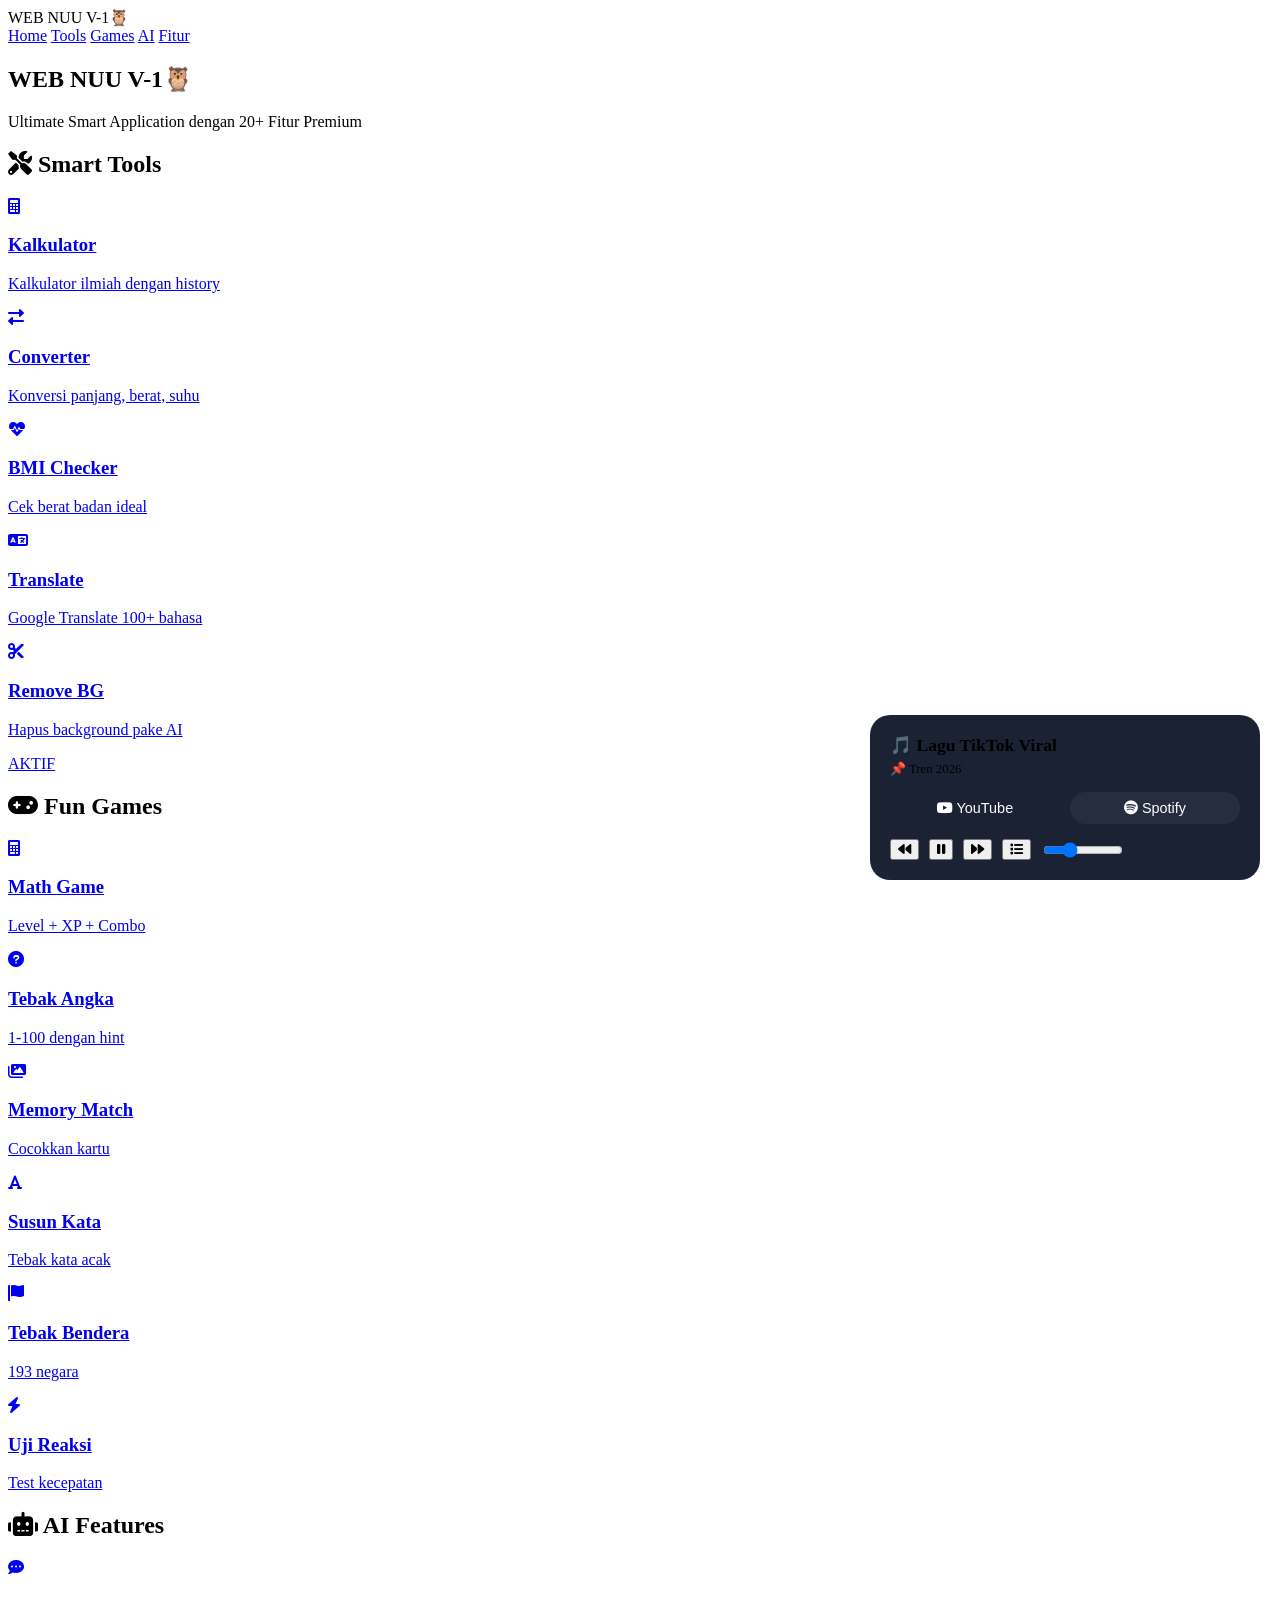
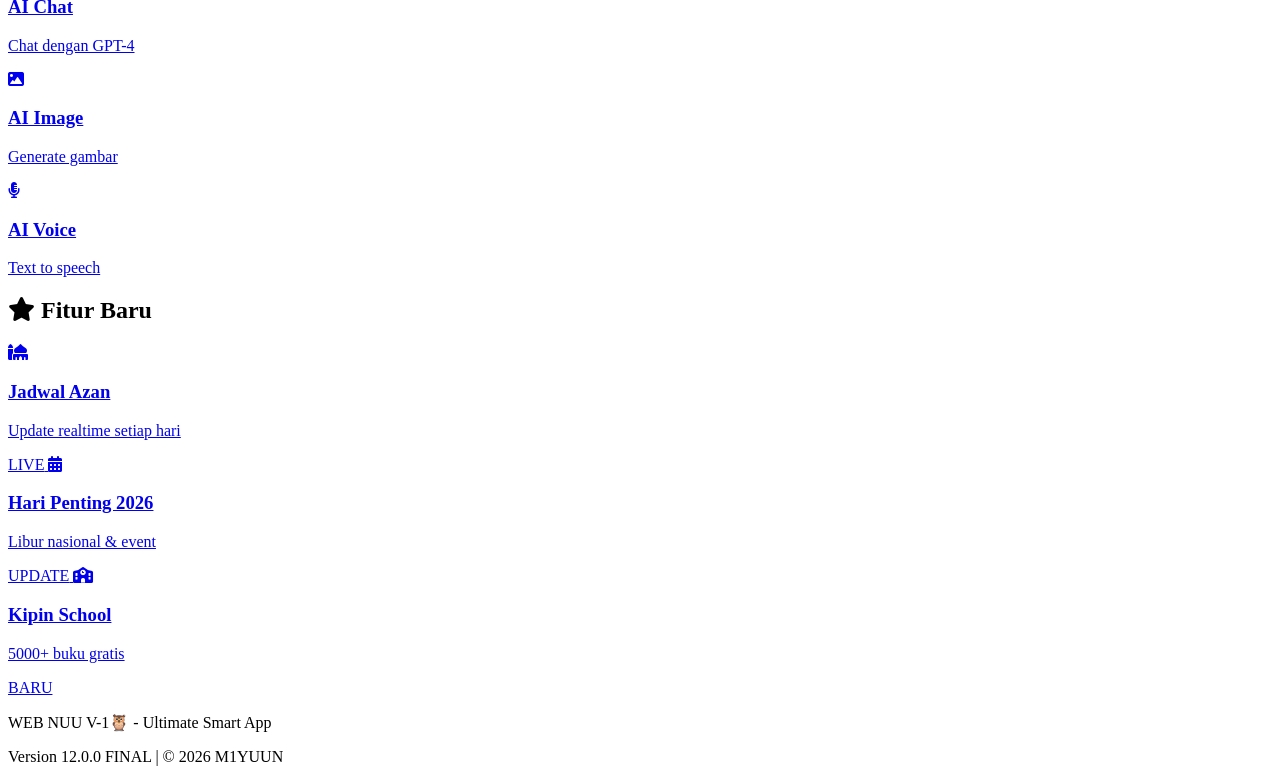
==== index.html @ 0146aeea "FINAL VERSION - SEMUA FITUR BERES" ====
<!DOCTYPE html>
<html lang="id">
<head>
    <meta charset="UTF-8">
    <meta name="viewport" content="width=device-width, initial-scale=1.0">
    <title>WEB NUU V-1🦉 - Ultimate Smart App</title>
    <link rel="stylesheet" href="assets/css/style.css">
    <link rel="stylesheet" href="https://cdnjs.cloudflare.com/ajax/libs/font-awesome/6.0.0/css/all.min.css">
    
    <!-- YouTube API -->
    <script src="https://www.youtube.com/iframe_api"></script>
    
    <!-- API Keys -->
    <script>
        window.APP_CONFIG = {
            REMOVE_BG: 'bkLBbzaXJwcar9W5WdDdQWF7',
            OPENAI: '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'
        };
    </script>
</head>
<body>
    <div class="container">
        <!-- Navbar -->
        <nav class="navbar">
            <div class="logo">WEB NUU V-1🦉</div>
            <div class="nav-links">
                <a href="#home" class="active">Home</a>
                <a href="#tools">Tools</a>
                <a href="#games">Games</a>
                <a href="#ai">AI</a>
                <a href="#fitur">Fitur</a>
            </div>
        </nav>

        <!-- Hero -->
        <section id="home" class="hero">
            <h1>WEB NUU V-1🦉</h1>
            <p>Ultimate Smart Application dengan 20+ Fitur Premium</p>
        </section>

        <!-- Tools -->
        <section id="tools" class="section">
            <h2><i class="fas fa-tools"></i> Smart Tools</h2>
            <div class="card-grid">
                <a href="tools/kalkulator/" class="card">
                    <i class="fas fa-calculator"></i>
                    <h3>Kalkulator</h3>
                    <p>Kalkulator ilmiah dengan history</p>
                </a>
                <a href="tools/converter/" class="card">
                    <i class="fas fa-exchange-alt"></i>
                    <h3>Converter</h3>
                    <p>Konversi panjang, berat, suhu</p>
                </a>
                <a href="tools/bmi/" class="card">
                    <i class="fas fa-heartbeat"></i>
                    <h3>BMI Checker</h3>
                    <p>Cek berat badan ideal</p>
                </a>
                <a href="tools/translate/" class="card">
                    <i class="fas fa-language"></i>
                    <h3>Translate</h3>
                    <p>Google Translate 100+ bahasa</p>
                </a>
                <a href="tools/remove-bg/" class="card highlight">
                    <i class="fas fa-cut"></i>
                    <h3>Remove BG</h3>
                    <p>Hapus background pake AI</p>
                    <span class="badge-new">AKTIF</span>
                </a>
            </div>
        </section>

        <!-- Games -->
        <section id="games" class="section">
            <h2><i class="fas fa-gamepad"></i> Fun Games</h2>
            <div class="card-grid">
                <a href="games/math/" class="card">
                    <i class="fas fa-calculator"></i>
                    <h3>Math Game</h3>
                    <p>Level + XP + Combo</p>
                </a>
                <a href="games/tebak-angka/" class="card">
                    <i class="fas fa-question-circle"></i>
                    <h3>Tebak Angka</h3>
                    <p>1-100 dengan hint</p>
                </a>
                <a href="games/memory/" class="card">
                    <i class="fas fa-images"></i>
                    <h3>Memory Match</h3>
                    <p>Cocokkan kartu</p>
                </a>
                <a href="games/susun-kata/" class="card">
                    <i class="fas fa-font"></i>
                    <h3>Susun Kata</h3>
                    <p>Tebak kata acak</p>
                </a>
                <a href="games/tebak-bendera/" class="card">
                    <i class="fas fa-flag"></i>
                    <h3>Tebak Bendera</h3>
                    <p>193 negara</p>
                </a>
                <a href="games/reaksi/" class="card">
                    <i class="fas fa-bolt"></i>
                    <h3>Uji Reaksi</h3>
                    <p>Test kecepatan</p>
                </a>
            </div>
        </section>

        <!-- AI -->
        <section id="ai" class="section">
            <h2><i class="fas fa-robot"></i> AI Features</h2>
            <div class="card-grid">
                <a href="ai/chat/" class="card">
                    <i class="fas fa-comment-dots"></i>
                    <h3>AI Chat</h3>
                    <p>Chat dengan GPT-4</p>
                </a>
                <a href="ai/image/" class="card">
                    <i class="fas fa-image"></i>
                    <h3>AI Image</h3>
                    <p>Generate gambar</p>
                </a>
                <a href="ai/voice/" class="card">
                    <i class="fas fa-microphone-alt"></i>
                    <h3>AI Voice</h3>
                    <p>Text to speech</p>
                </a>
            </div>
        </section>

        <!-- Fitur Baru -->
        <section id="fitur" class="section">
            <h2><i class="fas fa-star"></i> Fitur Baru</h2>
            <div class="card-grid">
                <a href="fitur/azan/" class="card highlight">
                    <i class="fas fa-mosque"></i>
                    <h3>Jadwal Azan</h3>
                    <p>Update realtime setiap hari</p>
                    <span class="badge-new">LIVE</span>
                </a>
                <a href="fitur/hari-penting/" class="card highlight">
                    <i class="fas fa-calendar-alt"></i>
                    <h3>Hari Penting 2026</h3>
                    <p>Libur nasional & event</p>
                    <span class="badge-new">UPDATE</span>
                </a>
                <a href="fitur/kipin/" class="card highlight">
                    <i class="fas fa-school"></i>
                    <h3>Kipin School</h3>
                    <p>5000+ buku gratis</p>
                    <span class="badge-new">BARU</span>
                </a>
            </div>
        </section>

        <!-- Footer -->
        <footer class="footer">
            <p>WEB NUU V-1🦉 - Ultimate Smart App</p>
            <p>Version 12.0.0 FINAL | © 2026 M1YUUN</p>
        </footer>
    </div>

    <!-- Music Player -->
    <div class="music-player">
        <div class="music-info" id="nowPlaying">🎵 Lagu TikTok Viral</div>
        <div class="music-context" id="viralContext">📌 Tren 2026</div>
        
        <div class="source-selector">
            <button class="source-btn active" onclick="setMusicSource('youtube')">
                <i class="fab fa-youtube"></i> YouTube
            </button>
            <button class="source-btn" onclick="setMusicSource('spotify')">
                <i class="fab fa-spotify"></i> Spotify
            </button>
        </div>
        
        <div id="youtube-controls" style="display:flex; gap:10px; align-items:center;">
            <button onclick="prevSong()"><i class="fas fa-backward"></i></button>
            <button onclick="playPause()"><i class="fas fa-pause" id="playIcon"></i></button>
            <button onclick="nextSong()"><i class="fas fa-forward"></i></button>
            <button onclick="showPlaylist()"><i class="fas fa-list"></i></button>
            <input type="range" id="volumeSlider" min="0" max="100" value="30" onchange="setVolume(this.value)" style="width:80px;">
        </div>
        
        <div id="spotify-controls" style="display:none;">
            <button onclick="window.open('https://open.spotify.com', '_blank')" style="background:#1DB954;">
                <i class="fab fa-spotify"></i> Buka Spotify
            </button>
            <p style="font-size:0.8em; color:#94a3b8;">Login untuk akses playlist lengkap</p>
        </div>
    </div>

    <!-- Playlist Modal -->
    <div id="playlistModal" class="playlist-modal" style="display:none;"></div>

    <!-- Hidden YouTube Player -->
    <div id="youtube-player" style="display:none;"></div>

    <script src="assets/js/sound.js"></script>
</body>
</html>
---- assets/css/style.css ----
/* Music Player Enhanced */
.music-player {
    position: fixed;
    bottom: 20px;
    right: 20px;
    background: rgba(15,23,42,0.95);
    backdrop-filter: blur(10px);
    padding: 20px;
    border-radius: 20px;
    border: 1px solid var(--border);
    z-index: 1000;
    width: 350px;
    box-shadow: var(--shadow);
}

.music-info {
    font-size: 1.1em;
    font-weight: bold;
    color: var(--accent);
    margin-bottom: 5px;
}

.music-context {
    font-size: 0.8em;
    color: var(--text-secondary);
    margin-bottom: 15px;
}

.source-selector {
    display: flex;
    gap: 10px;
    margin-bottom: 15px;
}

.source-btn {
    flex: 1;
    padding: 8px;
    border: 1px solid var(--border);
    border-radius: 50px;
    background: rgba(255,255,255,0.05);
    color: white;
    cursor: pointer;
    font-size: 0.9em;
}

.source-btn.active {
    background: var(--accent);
    color: white;
}

/* Playlist Modal */
.playlist-modal {
    position: fixed;
    top: 50%;
    left: 50%;
    transform: translate(-50%, -50%);
    background: #1e293b;
    padding: 25px;
    border-radius: 20px;
    max-width: 500px;
    width: 90%;
    max-height: 70vh;
    overflow-y: auto;
    z-index: 2000;
    border: 2px solid var(--accent);
}

.playlist-grid {
    display: flex;
    flex-direction: column;
    gap: 10px;
    margin-top: 15px;
}

.playlist-item {
    padding: 12px;
    background: rgba(255,255,255,0.05);
    border-radius: 10px;
    cursor: pointer;
    transition: 0.3s;
}

.playlist-item:hover {
    background: rgba(59,130,246,0.2);
}

.playlist-item.active {
    background: var(--accent);
}

.song-name {
    display: block;
    font-weight: bold;
    margin-bottom: 5px;
}

.song-context {
    display: block;
    font-size: 0.8em;
    color: #94a3b8;
}

@media (max-width: 768px) {
    .music-player {
        left: 20px;
        right: 20px;
        width: auto;
        bottom: 10px;
    }
}
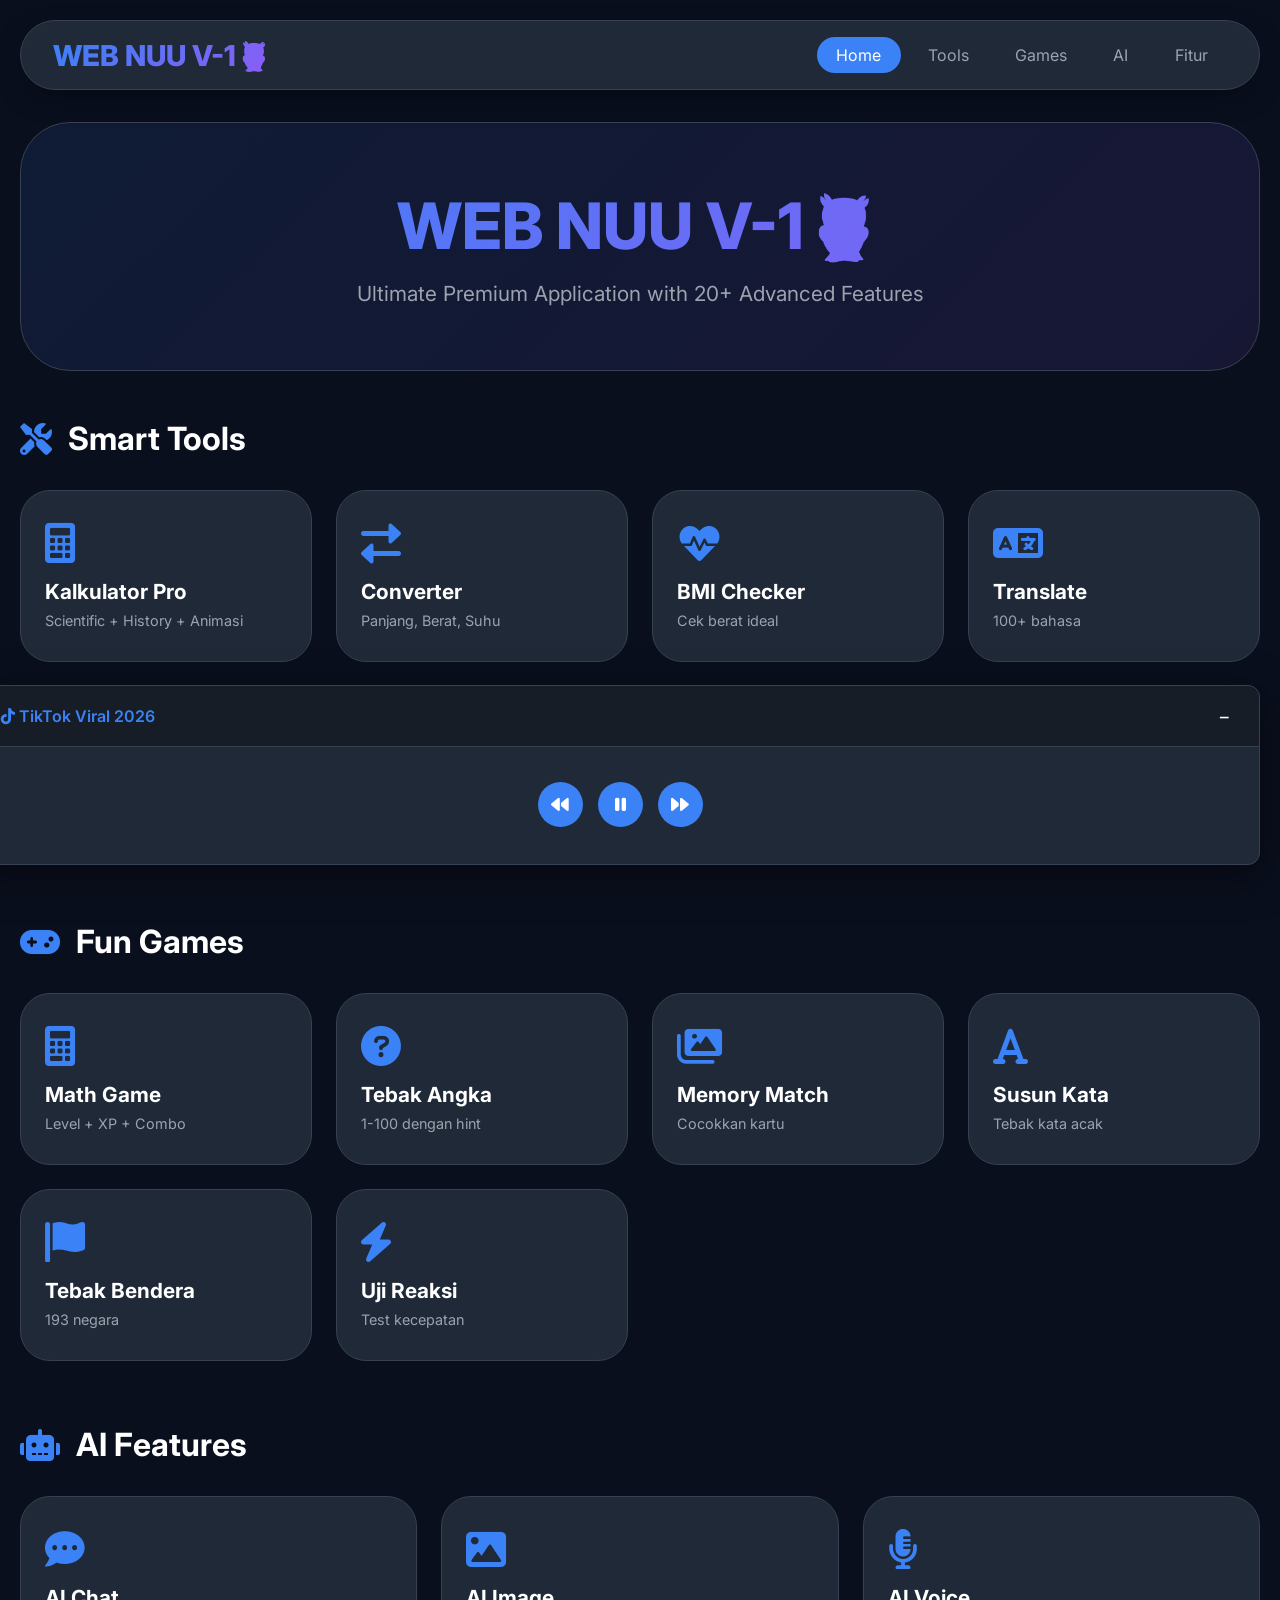
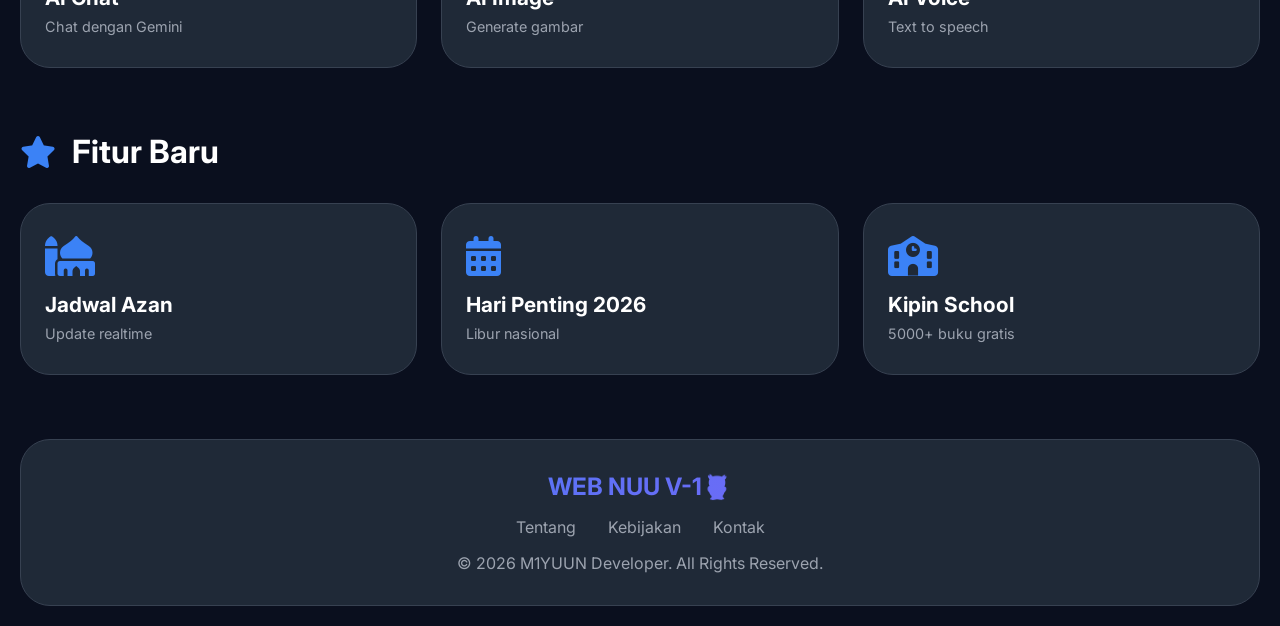
==== commit 28cfc055: "Update assets & index dengan musik TikTok" ====
--- a/index.html
+++ b/index.html
@@ -3,84 +3,78 @@
 <head>
     <meta charset="UTF-8">
     <meta name="viewport" content="width=device-width, initial-scale=1.0">
-    <title>WEB NUU V-1🦉 - Ultimate Smart App</title>
+    <title>WEB NUU V-1🦉 - Ultimate Premium App</title>
     <link rel="stylesheet" href="assets/css/style.css">
     <link rel="stylesheet" href="https://cdnjs.cloudflare.com/ajax/libs/font-awesome/6.0.0/css/all.min.css">
     
-    <!-- YouTube API -->
+    <!-- YouTube API untuk musik -->
     <script src="https://www.youtube.com/iframe_api"></script>
     
-    <!-- API Keys -->
-    <script>
-        window.APP_CONFIG = {
-            REMOVE_BG: 'bkLBbzaXJwcar9W5WdDdQWF7',
-            OPENAI: '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'
-        };
-    </script>
+    <!-- Google Fonts -->
+    <link href="https://fonts.googleapis.com/css2?family=Inter:wght@400;500;600;700;800&display=swap" rel="stylesheet">
 </head>
 <body>
     <div class="container">
-        <!-- Navbar -->
+        <!-- ===== NAVBAR ===== -->
         <nav class="navbar">
             <div class="logo">WEB NUU V-1🦉</div>
             <div class="nav-links">
-                <a href="#home" class="active">Home</a>
-                <a href="#tools">Tools</a>
-                <a href="#games">Games</a>
-                <a href="#ai">AI</a>
-                <a href="#fitur">Fitur</a>
+                <a href="#home" class="nav-link active">Home</a>
+                <a href="#tools" class="nav-link">Tools</a>
+                <a href="#games" class="nav-link">Games</a>
+                <a href="#ai" class="nav-link">AI</a>
+                <a href="#fitur" class="nav-link">Fitur</a>
             </div>
         </nav>
 
-        <!-- Hero -->
+        <!-- ===== HERO SECTION ===== -->
         <section id="home" class="hero">
             <h1>WEB NUU V-1🦉</h1>
-            <p>Ultimate Smart Application dengan 20+ Fitur Premium</p>
-        </section>
-
-        <!-- Tools -->
+            <p>Ultimate Premium Application with 20+ Advanced Features</p>
+        </section>
+
+        <!-- ===== TOOLS SECTION ===== -->
         <section id="tools" class="section">
-            <h2><i class="fas fa-tools"></i> Smart Tools</h2>
+            <h2 class="section-title"><i class="fas fa-tools"></i> Smart Tools</h2>
             <div class="card-grid">
                 <a href="tools/kalkulator/" class="card">
                     <i class="fas fa-calculator"></i>
-                    <h3>Kalkulator</h3>
-                    <p>Kalkulator ilmiah dengan history</p>
+                    <h3>Kalkulator Pro</h3>
+                    <p>Scientific + History + Animasi</p>
                 </a>
                 <a href="tools/converter/" class="card">
                     <i class="fas fa-exchange-alt"></i>
                     <h3>Converter</h3>
-                    <p>Konversi panjang, berat, suhu</p>
+                    <p>Panjang, Berat, Suhu</p>
                 </a>
                 <a href="tools/bmi/" class="card">
                     <i class="fas fa-heartbeat"></i>
                     <h3>BMI Checker</h3>
-                    <p>Cek berat badan ideal</p>
+                    <p>Cek berat ideal</p>
                 </a>
                 <a href="tools/translate/" class="card">
                     <i class="fas fa-language"></i>
                     <h3>Translate</h3>
-                    <p>Google Translate 100+ bahasa</p>
-                </a>
-                <a href="tools/remove-bg/" class="card highlight">
+                    <p>100+ bahasa</p>
+                </a>
+                <a href="tools/remove-bg/" class="card">
                     <i class="fas fa-cut"></i>
                     <h3>Remove BG</h3>
                     <p>Hapus background pake AI</p>
-                    <span class="badge-new">AKTIF</span>
-                </a>
-            </div>
-        </section>
-
-        <!-- Games -->
+                </a>
+            </div>
+        </section>
+
+        <!-- ===== GAMES SECTION ===== -->
         <section id="games" class="section">
-            <h2><i class="fas fa-gamepad"></i> Fun Games</h2>
+            <h2 class="section-title"><i class="fas fa-gamepad"></i> Fun Games</h2>
             <div class="card-grid">
                 <a href="games/math/" class="card">
                     <i class="fas fa-calculator"></i>
                     <h3>Math Game</h3>
                     <p>Level + XP + Combo</p>
                 </a>
-                <a href="games/tebak-angka/" class="card">
+                <a href="games/tebak/" class="card">
                     <i class="fas fa-question-circle"></i>
                     <h3>Tebak Angka</h3>
                     <p>1-100 dengan hint</p>
@@ -90,12 +84,12 @@
                     <h3>Memory Match</h3>
                     <p>Cocokkan kartu</p>
                 </a>
-                <a href="games/susun-kata/" class="card">
+                <a href="games/susun/" class="card">
                     <i class="fas fa-font"></i>
                     <h3>Susun Kata</h3>
                     <p>Tebak kata acak</p>
                 </a>
-                <a href="games/tebak-bendera/" class="card">
+                <a href="games/bendera/" class="card">
                     <i class="fas fa-flag"></i>
                     <h3>Tebak Bendera</h3>
                     <p>193 negara</p>
@@ -108,14 +102,14 @@
             </div>
         </section>
 
-        <!-- AI -->
+        <!-- ===== AI SECTION ===== -->
         <section id="ai" class="section">
-            <h2><i class="fas fa-robot"></i> AI Features</h2>
+            <h2 class="section-title"><i class="fas fa-robot"></i> AI Features</h2>
             <div class="card-grid">
                 <a href="ai/chat/" class="card">
                     <i class="fas fa-comment-dots"></i>
                     <h3>AI Chat</h3>
-                    <p>Chat dengan GPT-4</p>
+                    <p>Chat dengan Gemini</p>
                 </a>
                 <a href="ai/image/" class="card">
                     <i class="fas fa-image"></i>
@@ -130,74 +124,199 @@
             </div>
         </section>
 
-        <!-- Fitur Baru -->
+        <!-- ===== FITUR BARU SECTION ===== -->
         <section id="fitur" class="section">
-            <h2><i class="fas fa-star"></i> Fitur Baru</h2>
+            <h2 class="section-title"><i class="fas fa-star"></i> Fitur Baru</h2>
             <div class="card-grid">
-                <a href="fitur/azan/" class="card highlight">
+                <a href="fitur/azan/" class="card">
                     <i class="fas fa-mosque"></i>
                     <h3>Jadwal Azan</h3>
-                    <p>Update realtime setiap hari</p>
-                    <span class="badge-new">LIVE</span>
-                </a>
-                <a href="fitur/hari-penting/" class="card highlight">
+                    <p>Update realtime</p>
+                </a>
+                <a href="fitur/hari/" class="card">
                     <i class="fas fa-calendar-alt"></i>
                     <h3>Hari Penting 2026</h3>
-                    <p>Libur nasional & event</p>
-                    <span class="badge-new">UPDATE</span>
-                </a>
-                <a href="fitur/kipin/" class="card highlight">
+                    <p>Libur nasional</p>
+                </a>
+                <a href="fitur/kipin/" class="card">
                     <i class="fas fa-school"></i>
                     <h3>Kipin School</h3>
                     <p>5000+ buku gratis</p>
-                    <span class="badge-new">BARU</span>
-                </a>
-            </div>
-        </section>
-
-        <!-- Footer -->
+                </a>
+            </div>
+        </section>
+
+        <!-- ===== FOOTER ===== -->
         <footer class="footer">
-            <p>WEB NUU V-1🦉 - Ultimate Smart App</p>
-            <p>Version 12.0.0 FINAL | © 2026 M1YUUN</p>
+            <div class="footer-logo">WEB NUU V-1🦉</div>
+            <div class="footer-links">
+                <a href="#">Tentang</a>
+                <a href="#">Kebijakan</a>
+                <a href="#">Kontak</a>
+            </div>
+            <p style="color: var(--text-secondary); margin-top: 1rem;">© 2026 M1YUUN Developer. All Rights Reserved.</p>
         </footer>
     </div>
 
-    <!-- Music Player -->
-    <div class="music-player">
-        <div class="music-info" id="nowPlaying">🎵 Lagu TikTok Viral</div>
-        <div class="music-context" id="viralContext">📌 Tren 2026</div>
-        
-        <div class="source-selector">
-            <button class="source-btn active" onclick="setMusicSource('youtube')">
-                <i class="fab fa-youtube"></i> YouTube
-            </button>
-            <button class="source-btn" onclick="setMusicSource('spotify')">
-                <i class="fab fa-spotify"></i> Spotify
-            </button>
+    <!-- ===== MUSIC PLAYER TIKTOK VIRAL ===== -->
+    <div class="music-player" id="musicPlayer">
+        <div class="player-header">
+            <span><i class="fab fa-tiktok"></i> TikTok Viral 2026</span>
+            <button onclick="togglePlayer()">−</button>
         </div>
-        
-        <div id="youtube-controls" style="display:flex; gap:10px; align-items:center;">
-            <button onclick="prevSong()"><i class="fas fa-backward"></i></button>
-            <button onclick="playPause()"><i class="fas fa-pause" id="playIcon"></i></button>
-            <button onclick="nextSong()"><i class="fas fa-forward"></i></button>
-            <button onclick="showPlaylist()"><i class="fas fa-list"></i></button>
-            <input type="range" id="volumeSlider" min="0" max="100" value="30" onchange="setVolume(this.value)" style="width:80px;">
-        </div>
-        
-        <div id="spotify-controls" style="display:none;">
-            <button onclick="window.open('https://open.spotify.com', '_blank')" style="background:#1DB954;">
-                <i class="fab fa-spotify"></i> Buka Spotify
-            </button>
-            <p style="font-size:0.8em; color:#94a3b8;">Login untuk akses playlist lengkap</p>
+        <div class="player-body" id="musicPlayerBody">
+            <div id="youtubePlayer"></div>
+            
+            <div class="player-controls">
+                <button onclick="prevSong()"><i class="fas fa-backward"></i></button>
+                <button onclick="playPause()" id="playPauseBtn"><i class="fas fa-pause"></i></button>
+                <button onclick="nextSong()"><i class="fas fa-forward"></i></button>
+            </div>
+            
+            <div class="playlist" id="playlist">
+                <!-- Akan diisi JavaScript -->
+            </div>
         </div>
     </div>
-
-    <!-- Playlist Modal -->
-    <div id="playlistModal" class="playlist-modal" style="display:none;"></div>
-
-    <!-- Hidden YouTube Player -->
-    <div id="youtube-player" style="display:none;"></div>
-
-    <script src="assets/js/sound.js"></script>
+    
+    <button class="music-toggle" onclick="togglePlayer()">
+        <i class="fas fa-music"></i>
+    </button>
+
+    <!-- ===== MUSIC PLAYER JAVASCRIPT ===== -->
+    <script>
+        // ================== MUSIC PLAYLIST TIKTOK VIRAL ==================
+        const songs = [
+            { title: 'Love Me - JMSN', artist: 'Viral TikTok', videoId: 'jfKfPfyJRdk' },
+            { title: 'Gasolina - Bad Bunny', artist: 'Summer 2026', videoId: 'cHHLHGNpCSA' },
+            { title: 'Berghain - Rosalia', artist: 'TikTok Dramatic', videoId: 'sR0SDT2PSFo' },
+            { title: 'Brain Stew - Green Day', artist: 'Rock Mood', videoId: '5qap5aO4i9A' },
+            { title: 'Fantasy - Mariah Carey', artist: 'Feel Good', videoId: '4NikZ-7TvT4' },
+            { title: 'Neon Dreams - Luna Ray', artist: 'Aesthetic', videoId: 'VIDEO_ID_NEON' },
+            { title: 'Midnight Echoes - Synthetix', artist: 'Futuristic', videoId: 'VIDEO_ID_MID' }
+        ];
+        
+        let player;
+        let currentIndex = 0;
+        let isPlaying = true;
+        
+        // Inisialisasi YouTube Player
+        function onYouTubeIframeAPIReady() {
+            player = new YT.Player('youtubePlayer', {
+                height: '180',
+                width: '100%',
+                videoId: songs[currentIndex].videoId,
+                playerVars: {
+                    'autoplay': 1,
+                    'controls': 0,
+                    'disablekb': 1,
+                    'rel': 0,
+                    'showinfo': 0
+                },
+                events: {
+                    'onReady': onPlayerReady,
+                    'onStateChange': onPlayerStateChange
+                }
+            });
+        }
+        
+        function onPlayerReady(event) {
+            renderPlaylist();
+        }
+        
+        function onPlayerStateChange(event) {
+            if (event.data === YT.PlayerState.ENDED) {
+                nextSong();
+            }
+        }
+        
+        function playPause() {
+            if (player) {
+                if (isPlaying) {
+                    player.pauseVideo();
+                } else {
+                    player.playVideo();
+                }
+                isPlaying = !isPlaying;
+                updatePlayButton();
+            }
+        }
+        
+        function nextSong() {
+            currentIndex = (currentIndex + 1) % songs.length;
+            player.loadVideoById(songs[currentIndex].videoId);
+            isPlaying = true;
+            updatePlayButton();
+            renderPlaylist();
+        }
+        
+        function prevSong() {
+            currentIndex = (currentIndex - 1 + songs.length) % songs.length;
+            player.loadVideoById(songs[currentIndex].videoId);
+            isPlaying = true;
+            updatePlayButton();
+            renderPlaylist();
+        }
+        
+        function playSong(index) {
+            currentIndex = index;
+            player.loadVideoById(songs[index].videoId);
+            isPlaying = true;
+            updatePlayButton();
+            renderPlaylist();
+        }
+        
+        function updatePlayButton() {
+            document.getElementById('playPauseBtn').innerHTML = isPlaying ? 
+                '<i class="fas fa-pause"></i>' : '<i class="fas fa-play"></i>';
+        }
+        
+        function renderPlaylist() {
+            let html = '';
+            songs.forEach((song, index) => {
+                html += `
+                    <div class="playlist-item ${index === currentIndex ? 'active' : ''}" onclick="playSong(${index})">
+                        <img src="https://img.youtube.com/vi/${song.videoId}/default.jpg" alt="${song.title}">
+                        <div class="playlist-info">
+                            <div class="title">${song.title}</div>
+                            <div class="artist">${song.artist}</div>
+                        </div>
+                    </div>
+                `;
+            });
+            document.getElementById('playlist').innerHTML = html;
+        }
+        
+        function togglePlayer() {
+            let body = document.getElementById('musicPlayerBody');
+            let player = document.querySelector('.music-player');
+            let toggle = document.querySelector('.music-toggle');
+            
+            if (body.classList.contains('collapsed')) {
+                body.classList.remove('collapsed');
+                player.style.display = 'block';
+                toggle.style.display = 'none';
+            } else {
+                body.classList.add('collapsed');
+                player.style.display = 'none';
+                toggle.style.display = 'flex';
+            }
+        }
+        
+        // Toggle button visibility
+        document.querySelector('.music-toggle').style.display = 'none';
+    </script>
+
+    <!-- ===== AI CHAT SCRIPT (GEMINI) ===== -->
+    <script>
+        const GEMINI_API_KEY = "AIzaSyCrnIKxENHK6y-PT6lJgRDh76fl6NMrzEY";
+        
+        // Fungsi untuk test AI Chat
+        async function testAI() {
+            console.log('✅ AI Chat siap dengan Gemini API');
+        }
+        
+        testAI();
+    </script>
 </body>
 </html>
--- a/assets/css/style.css
+++ b/assets/css/style.css
@@ -1,83 +1,292 @@
-/* Music Player Enhanced */
+* {
+    margin: 0;
+    padding: 0;
+    box-sizing: border-box;
+    font-family: 'Inter', -apple-system, BlinkMacSystemFont, 'Segoe UI', Roboto, Oxygen, Ubuntu, Cantarell, sans-serif;
+}
+
+:root {
+    --bg: #0a0f1e;
+    --bg-card: #1f2937;
+    --text: #ffffff;
+    --text-secondary: #9ca3af;
+    --accent: #3b82f6;
+    --accent-hover: #2563eb;
+    --danger: #ef4444;
+    --success: #22c55e;
+    --border: #374151;
+}
+
+body {
+    background: var(--bg);
+    color: var(--text);
+    min-height: 100vh;
+    font-size: 16px;
+}
+
+.container {
+    max-width: 1400px;
+    margin: 0 auto;
+    padding: 20px;
+}
+
+/* ===== NAVBAR PREMIUM ===== */
+.navbar {
+    display: flex;
+    justify-content: space-between;
+    align-items: center;
+    padding: 1rem 2rem;
+    background: var(--bg-card);
+    border-radius: 100px;
+    margin-bottom: 2rem;
+    border: 1px solid var(--border);
+    box-shadow: 0 10px 30px -10px rgba(0,0,0,0.5);
+}
+
+.logo {
+    font-size: 1.8rem;
+    font-weight: 800;
+    background: linear-gradient(135deg, #3b82f6, #8b5cf6);
+    -webkit-background-clip: text;
+    -webkit-text-fill-color: transparent;
+}
+
+.nav-links {
+    display: flex;
+    gap: 0.5rem;
+}
+
+.nav-link {
+    padding: 0.5rem 1.2rem;
+    border-radius: 50px;
+    color: var(--text-secondary);
+    text-decoration: none;
+    transition: 0.3s;
+}
+
+.nav-link:hover,
+.nav-link.active {
+    background: var(--accent);
+    color: white;
+}
+
+/* ===== HERO SECTION ===== */
+.hero {
+    text-align: center;
+    padding: 4rem 2rem;
+    background: linear-gradient(135deg, rgba(59,130,246,0.1), rgba(139,92,246,0.1));
+    border-radius: 50px;
+    margin-bottom: 3rem;
+    border: 1px solid var(--border);
+}
+
+.hero h1 {
+    font-size: 4rem;
+    font-weight: 800;
+    background: linear-gradient(135deg, #3b82f6, #8b5cf6);
+    -webkit-background-clip: text;
+    -webkit-text-fill-color: transparent;
+    margin-bottom: 1rem;
+    animation: glow 3s infinite;
+}
+
+@keyframes glow {
+    0%,100% { filter: drop-shadow(0 0 20px rgba(59,130,246,0.5)); }
+    50% { filter: drop-shadow(0 0 40px rgba(59,130,246,0.8)); }
+}
+
+.hero p {
+    font-size: 1.3rem;
+    color: var(--text-secondary);
+}
+
+/* ===== SECTION ===== */
+.section {
+    margin-bottom: 4rem;
+}
+
+.section-title {
+    font-size: 2rem;
+    font-weight: 700;
+    color: var(--text);
+    margin-bottom: 2rem;
+    display: flex;
+    align-items: center;
+    gap: 1rem;
+}
+
+.section-title i {
+    color: var(--accent);
+    font-size: 2rem;
+}
+
+/* ===== CARD GRID ===== */
+.card-grid {
+    display: grid;
+    grid-template-columns: repeat(auto-fit, minmax(280px, 1fr));
+    gap: 1.5rem;
+}
+
+.card {
+    background: var(--bg-card);
+    border-radius: 30px;
+    padding: 2rem 1.5rem;
+    text-decoration: none;
+    color: var(--text);
+    transition: 0.3s;
+    border: 1px solid var(--border);
+    position: relative;
+    overflow: hidden;
+}
+
+.card::before {
+    content: '';
+    position: absolute;
+    top: -50%;
+    left: -50%;
+    width: 200%;
+    height: 200%;
+    background: linear-gradient(45deg, transparent, rgba(255,255,255,0.1), transparent);
+    transform: rotate(45deg);
+    transition: 0.5s;
+    opacity: 0;
+}
+
+.card:hover::before {
+    opacity: 1;
+    top: -100%;
+    left: -100%;
+}
+
+.card:hover {
+    transform: translateY(-5px);
+    background: linear-gradient(135deg, rgba(59,130,246,0.2), rgba(139,92,246,0.2));
+    border-color: var(--accent);
+    box-shadow: 0 20px 30px rgba(59,130,246,0.3);
+}
+
+.card i {
+    font-size: 2.5rem;
+    color: var(--accent);
+    margin-bottom: 1rem;
+}
+
+.card h3 {
+    font-size: 1.3rem;
+    margin-bottom: 0.5rem;
+}
+
+.card p {
+    color: var(--text-secondary);
+    font-size: 0.9rem;
+}
+
+/* ===== MUSIC PLAYER PREMIUM ===== */
 .music-player {
     position: fixed;
     bottom: 20px;
     right: 20px;
-    background: rgba(15,23,42,0.95);
-    backdrop-filter: blur(10px);
-    padding: 20px;
+    width: 350px;
+    background: var(--bg-card);
     border-radius: 20px;
     border: 1px solid var(--border);
-    z-index: 1000;
-    width: 350px;
-    box-shadow: var(--shadow);
-}
-
-.music-info {
-    font-size: 1.1em;
-    font-weight: bold;
+    box-shadow: 0 10px 40px rgba(0,0,0,0.5);
+    z-index: 9999;
+    overflow: hidden;
+}
+
+.player-header {
+    display: flex;
+    justify-content: space-between;
+    align-items: center;
+    padding: 15px 20px;
+    background: rgba(0,0,0,0.3);
+    border-bottom: 1px solid var(--border);
+}
+
+.player-header span {
+    font-weight: 600;
     color: var(--accent);
-    margin-bottom: 5px;
-}
-
-.music-context {
-    font-size: 0.8em;
-    color: var(--text-secondary);
+}
+
+.player-header button {
+    background: none;
+    border: none;
+    color: white;
+    font-size: 1.2rem;
+    cursor: pointer;
+    width: 30px;
+    height: 30px;
+    border-radius: 50%;
+    transition: 0.3s;
+}
+
+.player-header button:hover {
+    background: rgba(255,255,255,0.1);
+}
+
+.player-body {
+    padding: 20px;
+    transition: 0.3s;
+}
+
+.player-body.collapsed {
+    max-height: 0;
+    padding: 0 20px;
+    overflow: hidden;
+}
+
+#musicPlayer {
+    width: 100%;
+    height: 180px;
+    border-radius: 12px;
+    overflow: hidden;
     margin-bottom: 15px;
 }
 
-.source-selector {
-    display: flex;
-    gap: 10px;
-    margin-bottom: 15px;
-}
-
-.source-btn {
-    flex: 1;
-    padding: 8px;
-    border: 1px solid var(--border);
-    border-radius: 50px;
-    background: rgba(255,255,255,0.05);
+.player-controls {
+    display: flex;
+    justify-content: center;
+    gap: 15px;
+    margin: 15px 0;
+}
+
+.player-controls button {
+    width: 45px;
+    height: 45px;
+    border-radius: 50%;
+    background: var(--accent);
+    border: none;
     color: white;
+    font-size: 1.1rem;
     cursor: pointer;
-    font-size: 0.9em;
-}
-
-.source-btn.active {
-    background: var(--accent);
-    color: white;
-}
-
-/* Playlist Modal */
-.playlist-modal {
-    position: fixed;
-    top: 50%;
-    left: 50%;
-    transform: translate(-50%, -50%);
-    background: #1e293b;
-    padding: 25px;
-    border-radius: 20px;
-    max-width: 500px;
-    width: 90%;
-    max-height: 70vh;
+    transition: 0.3s;
+    display: flex;
+    align-items: center;
+    justify-content: center;
+}
+
+.player-controls button:hover {
+    transform: scale(1.1);
+    background: var(--accent-hover);
+}
+
+.playlist {
+    max-height: 200px;
     overflow-y: auto;
-    z-index: 2000;
-    border: 2px solid var(--accent);
-}
-
-.playlist-grid {
-    display: flex;
-    flex-direction: column;
-    gap: 10px;
     margin-top: 15px;
 }
 
 .playlist-item {
     padding: 12px;
+    margin: 5px 0;
     background: rgba(255,255,255,0.05);
-    border-radius: 10px;
+    border-radius: 8px;
     cursor: pointer;
     transition: 0.3s;
+    display: flex;
+    align-items: center;
+    gap: 10px;
 }
 
 .playlist-item:hover {
@@ -88,23 +297,111 @@
     background: var(--accent);
 }
 
-.song-name {
-    display: block;
-    font-weight: bold;
-    margin-bottom: 5px;
-}
-
-.song-context {
-    display: block;
-    font-size: 0.8em;
-    color: #94a3b8;
-}
-
+.playlist-item img {
+    width: 40px;
+    height: 40px;
+    border-radius: 8px;
+}
+
+.playlist-info {
+    flex: 1;
+}
+
+.playlist-info .title {
+    font-weight: 500;
+    margin-bottom: 2px;
+}
+
+.playlist-info .artist {
+    font-size: 0.8rem;
+    color: var(--text-secondary);
+}
+
+.music-toggle {
+    position: fixed;
+    bottom: 20px;
+    right: 20px;
+    width: 50px;
+    height: 50px;
+    border-radius: 50%;
+    background: var(--accent);
+    border: none;
+    color: white;
+    font-size: 1.2rem;
+    cursor: pointer;
+    box-shadow: 0 5px 20px rgba(59,130,246,0.5);
+    z-index: 9998;
+    transition: 0.3s;
+    display: flex;
+    align-items: center;
+    justify-content: center;
+}
+
+.music-toggle:hover {
+    transform: scale(1.1);
+}
+
+/* ===== FOOTER ===== */
+.footer {
+    background: var(--bg-card);
+    border-radius: 30px;
+    padding: 2rem;
+    text-align: center;
+    border: 1px solid var(--border);
+    margin-top: 4rem;
+}
+
+.footer-logo {
+    font-size: 1.5rem;
+    font-weight: 700;
+    background: linear-gradient(135deg, #3b82f6, #8b5cf6);
+    -webkit-background-clip: text;
+    -webkit-text-fill-color: transparent;
+    margin-bottom: 1rem;
+}
+
+.footer-links {
+    display: flex;
+    justify-content: center;
+    gap: 2rem;
+    margin: 1rem 0;
+}
+
+.footer-links a {
+    color: var(--text-secondary);
+    text-decoration: none;
+    transition: 0.3s;
+}
+
+.footer-links a:hover {
+    color: var(--accent);
+}
+
+/* ===== RESPONSIVE ===== */
 @media (max-width: 768px) {
+    .navbar {
+        flex-direction: column;
+        gap: 1rem;
+        border-radius: 30px;
+    }
+    
+    .hero h1 {
+        font-size: 2.5rem;
+    }
+    
     .music-player {
-        left: 20px;
-        right: 20px;
-        width: auto;
-        bottom: 10px;
+        width: 300px;
+        right: 10px;
     }
 }
+
+@media (max-width: 480px) {
+    .hero h1 {
+        font-size: 2rem;
+    }
+    
+    .nav-links {
+        flex-wrap: wrap;
+        justify-content: center;
+    }
+}
